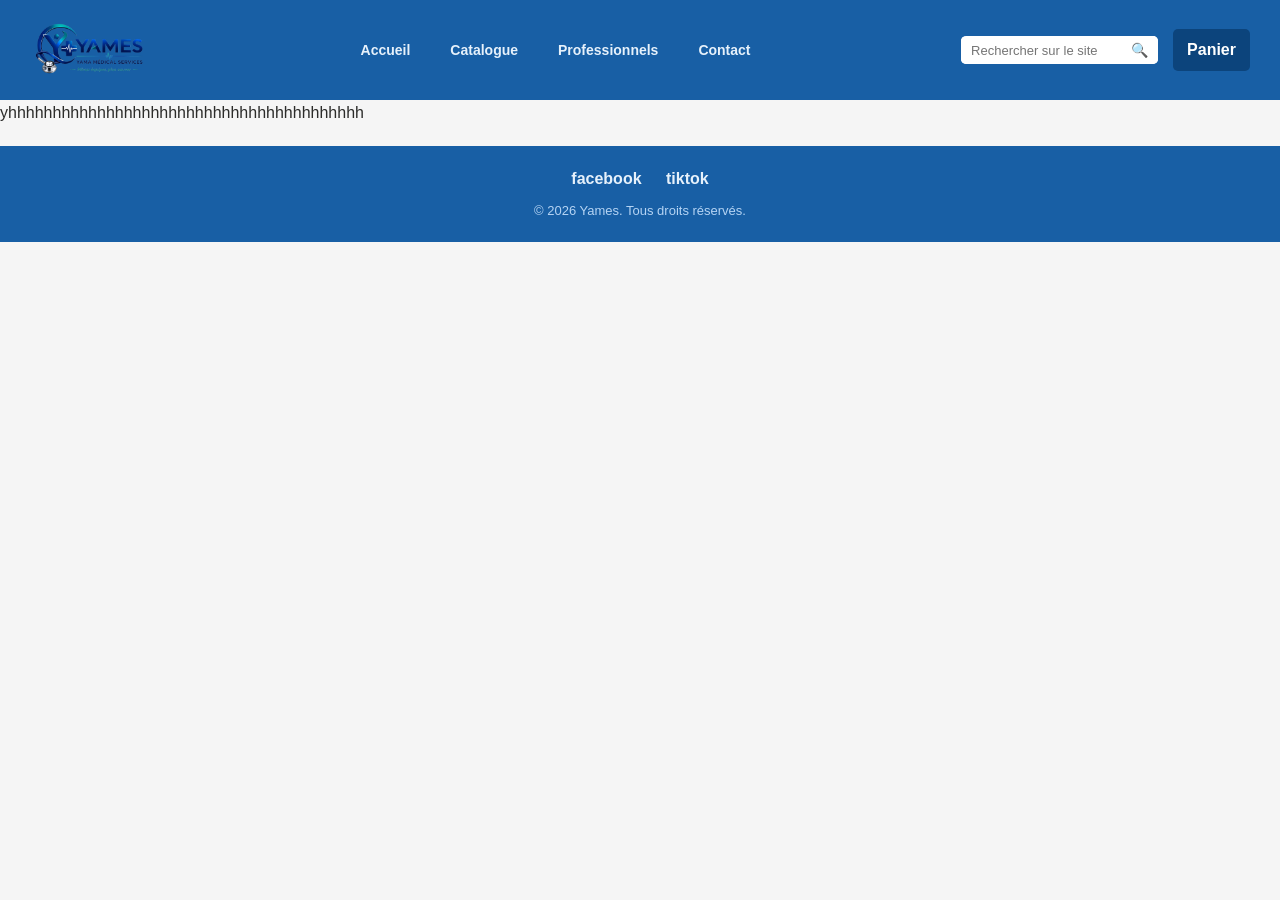
==== catalogue.html @ 0a83c2dd "premiere commit" ====
<!DOCTYPE html>
<html lang="fr">

<head>
    <meta charset="UTF-8">
    <meta name="viewport" content="width=device-width, initial-scale=1.0">
    <link rel="stylesheet" href="yames.css">
    <script src="yames.js" defer></script>
    <title>yame</title>
</head>

<body>

    <nav>
        <div class="nav-left">
            <a href="index.html">
                <img src="logo yames.png" alt="logo de yames">
            </a>
        </div>
        <div class="nav-center">
            <a href="index.html">Accueil</a>
            <a href="catalogue.html">Catalogue</a>
            <a href="professionnels.html">Professionnels</a>
            <a href="contact.html">Contact</a>
        </div>
        <div class="nav-right">
            <form action="/recherche" method="GET">
                <label for="search-input">Rechercher</label>
                <input type="search" id="search-input" name="q" placeholder="Rechercher sur le site...">
                <button type="submit">🔍</button>
            </form>

            <a href="panier.html">Panier</a>
        </div>
    </nav>
    <main>
        yhhhhhhhhhhhhhhhhhhhhhhhhhhhhhhhhhhhhhhhh
    </main>



    <footer>
        <div class="footer-socials">
            <a href="">facebook</a>
            <a href="">tiktok</a>
        </div>
        <p>&copy; 2026 Yames. Tous droits réservés.</p>
    </footer>
</body>

</html>
---- yames.css ----
/* ===== RESET & BASE ===== */
* {
    margin: 0;
    padding: 0;
    box-sizing: border-box;
}

body {
    font-family: Arial, Helvetica, sans-serif;
    color: #2C2C2A;
    line-height: 1.6;
    background-color: #f5f5f5;
}

a {
    text-decoration: none;
    color: inherit;
}

ul,
li {
    list-style: none;
}

/* ===== PALETTE DE COULEURS (référence) =====
   Bleu principal      : #185FA5
   Bleu clair (fond)   : #E6F1FB
   Bleu foncé (texte)  : #0C447C
   Vert WhatsApp       : #25D366
   Vert clair (fond)   : #EAF3DE
   Vert texte          : #3B6D11
*/

/* ===== NAVIGATION ===== */
nav {
    display: flex;
    align-items: center;
    justify-content: space-between;
    background-color: #185FA5;
    padding: 10px 30px;
    flex-wrap: wrap;
    gap: 10px;
}

.nav-left img {
    height: 80px;
    display: block;
}

.nav-center {
    display: flex;
    gap: 20px;
    flex-wrap: wrap;
}

.nav-center a {
    color: #E6F1FB;
    font-size: 14px;
    font-weight: bold;
    padding: 6px 10px;
    border-radius: 5px;
    transition: background-color 0.2s;
}

.nav-center a:hover {
    background-color: #0C447C;
}

.nav-right {
    display: flex;
    align-items: center;
    gap: 15px;
}

.nav-right form {
    display: flex;
    align-items: center;
    background-color: #ffffff;
    border-radius: 5px;
    overflow: hidden;
}

.nav-right form label {
    display: none;
}

.nav-right input[type="search"] {
    border: none;
    padding: 6px 10px;
    font-size: 13px;
    outline: none;
    width: 160px;
}

.nav-right form button {
    border: none;
    background-color: #ffffff;
    padding: 6px 10px;
    cursor: pointer;
    font-size: 14px;
}

.nav-right>a {
    color: #ffffff;
    font-weight: bold;
    background-color: #0C447C;
    padding: 8px 14px;
    border-radius: 5px;
    transition: background-color 0.2s;
}

.nav-right>a:hover {
    background-color: #042C53;
}

/* ===== HERO ===== */
.hero {
    background-color: #E6F1FB;
    text-align: center;
    padding: 50px 20px;
}

.hero h1 {
    color: #0C447C;
    font-size: 28px;
    margin-bottom: 10px;
}

.hero p {
    color: #185FA5;
    font-size: 16px;
    margin-bottom: 20px;
}

.hero a {
    display: inline-block;
    background-color: #185FA5;
    color: #ffffff;
    padding: 12px 28px;
    border-radius: 6px;
    font-weight: bold;
    transition: background-color 0.2s;
}

.hero a:hover {
    background-color: #0C447C;
}

/* ===== CATEGORIES ===== */
.categories {
    padding: 40px 30px;
    text-align: center;
}

.categories h2 {
    color: #185FA5;
    margin-bottom: 20px;
    font-size: 22px;
}

.category-list {
    display: flex;
    flex-wrap: wrap;
    justify-content: center;
    gap: 12px;
}

.category-item {
    background-color: #ffffff;
    border: 1px solid #ddd;
    border-radius: 8px;
    padding: 20px 25px;
    font-weight: bold;
    color: #185FA5;
    min-width: 140px;
}

/* ===== PRODUITS POPULAIRES ===== */
.featured-products {
    padding: 40px 30px;
    text-align: center;
}

.featured-products h2 {
    color: #185FA5;
    margin-bottom: 25px;
    font-size: 22px;
}

.product-grid {
    display: flex;
    flex-wrap: wrap;
    justify-content: center;
    gap: 20px;
}

.product-card {
    background-color: #ffffff;
    border: 1px solid #ddd;
    border-radius: 8px;
    padding: 12px;
    width: 200px;
    text-align: center;
    transition: transform 0.15s, box-shadow 0.15s;
}

.product-card:hover {
    transform: translateY(-3px);
    box-shadow: 0 4px 10px rgba(0, 0, 0, 0.08);
}

.product-card img {
    width: 100%;
    height: 150px;
    object-fit: cover;
    border-radius: 6px;
    background-color: #E6F1FB;
}

.product-card h3 {
    font-size: 14px;
    margin: 10px 0 6px;
    color: #2C2C2A;
}

.product-card .price {
    color: #185FA5;
    font-weight: bold;
    font-size: 15px;
    margin-bottom: 10px;
}

.btn-add-cart {
    width: 100%;
    background-color: #185FA5;
    color: #ffffff;
    border: none;
    padding: 10px;
    border-radius: 5px;
    font-size: 13px;
    font-weight: bold;
    cursor: pointer;
    transition: background-color 0.2s;
}

.btn-add-cart:hover {
    background-color: #0C447C;
}

/* ===== POURQUOI CHOISIR YAMES ===== */
.why-us {
    background-color: #EAF3DE;
    padding: 40px 30px;
    text-align: center;
}

.why-us h2 {
    color: #3B6D11;
    margin-bottom: 20px;
    font-size: 22px;
}

.why-list {
    display: flex;
    flex-wrap: wrap;
    justify-content: center;
    gap: 12px;
}

.why-item {
    background-color: #ffffff;
    border-radius: 8px;
    padding: 18px 25px;
    color: #3B6D11;
    font-weight: bold;
    min-width: 160px;
}

/* ===== WHATSAPP ===== */
.whatsapp-cta {
    text-align: center;
    padding: 20px;
}

.whatsapp-link {
    display: inline-flex;
    align-items: center;
    gap: 8px;
    background-color: #25D366;
    color: #ffffff;
    padding: 12px 24px;
    border-radius: 6px;
    font-weight: bold;
}

/* ===== FOOTER ===== */
footer {
    background-color: #185FA5;
    color: #ffffff;
    text-align: center;
    padding: 20px;
    margin-top: 20px;
}

.footer-socials a {
    color: #E6F1FB;
    margin: 0 10px;
    font-weight: bold;
}

.footer-socials a:hover {
    text-decoration: underline;
}

footer p {
    margin-top: 10px;
    font-size: 13px;
    color: #B5D4F4;
}

/* ===== RESPONSIVE ===== */
@media (max-width: 768px) {
    nav {
        flex-direction: column;
        align-items: stretch;
    }

    .nav-center {
        justify-content: center;
    }

    .nav-right {
        justify-content: center;
        flex-wrap: wrap;
    }
}

/* Réinitialisation de base */
* {
    margin: 0;
    padding: 0;
    box-sizing: border-box;
}

/* Centrage parfait sur la page */
.bientot-container {
    display: flex;
    justify-content: center;
    align-items: center;
    height: 100vh;
    background-color: #f3f4f6;
    font-family: 'Segoe UI', Tahoma, Geneva, Verdana, sans-serif;
    color: #1f2937;
}

/* Boîte de contenu */
.bientot-content {
    text-align: center;
    background: white;
    padding: 50px 40px;
    border-radius: 12px;
    box-shadow: 0 10px 25px rgba(0, 0, 0, 0.1);
    max-width: 500px;
    width: 90%;
}

/* Titre */
.bientot-content h1 {
    font-size: 2.2rem;
    margin-bottom: 15px;
    color: #2563eb;
}

/* Texte descriptif */
.bientot-content p {
    font-size: 1.1rem;
    line-height: 1.6;
    color: #4b5563;
    margin-bottom: 30px;
    text-align: center;
    text-wrap: balance;
    font-family: "Manrope", sans-serif;


}

/* Animation de chargement */
.spinner {
    width: 40px;
    height: 40px;
    border: 4px solid #e5e7eb;
    border-top: 4px solid #2563eb;
    border-radius: 50%;
    margin: 0 auto;
    animation: spin 1s linear infinite;
}

@keyframes spin {
    0% {
        transform: rotate(0deg);
    }

    100% {
        transform: rotate(360deg);
    }
}

.contact-page {
    padding: 30px 20px;
    font-family: Arial, sans-serif;
    color: #2c2c2a;
}

.contact-header {
    text-align: center;
    margin-bottom: 25px;
}

.contact-header h1 {
    color: #185FA5;
    margin-bottom: 10px;
    font-size: 28px;
}

.contact-header p {
    color: #555;
    max-width: 700px;
    margin: 0 auto;
}

.contact-grid {
    display: grid;
    grid-template-columns: repeat(auto-fit, minmax(320px, 1fr));
    gap: 20px;
    margin-bottom: 20px;
}

.contact-card {
    background: #fff;
    border: 1px solid #ddd;
    border-radius: 12px;
    padding: 20px;
    box-shadow: 0 4px 10px rgba(0, 0, 0, 0.05);
}

.contact-card h2 {
    color: #185FA5;
    font-size: 20px;
    margin-bottom: 15px;
}

.info-list {
    list-style: none;
    padding: 0;
    margin: 0;
}

.info-list li {
    margin-bottom: 10px;
    color: #333;
}

.contact-form {
    display: flex;
    flex-direction: column;
    gap: 10px;
}

.contact-form label {
    font-weight: bold;
    color: #0C447C;
}

.contact-form input,
.contact-form textarea {
    width: 100%;
    border: 1px solid #cfd8e3;
    border-radius: 8px;
    padding: 10px;
    font-size: 14px;
}

.contact-form button {
    background: #185FA5;
    color: #fff;
    border: none;
    border-radius: 8px;
    padding: 12px;
    cursor: pointer;
    font-weight: bold;
}

.contact-form button:hover {
    background: #0C447C;
}
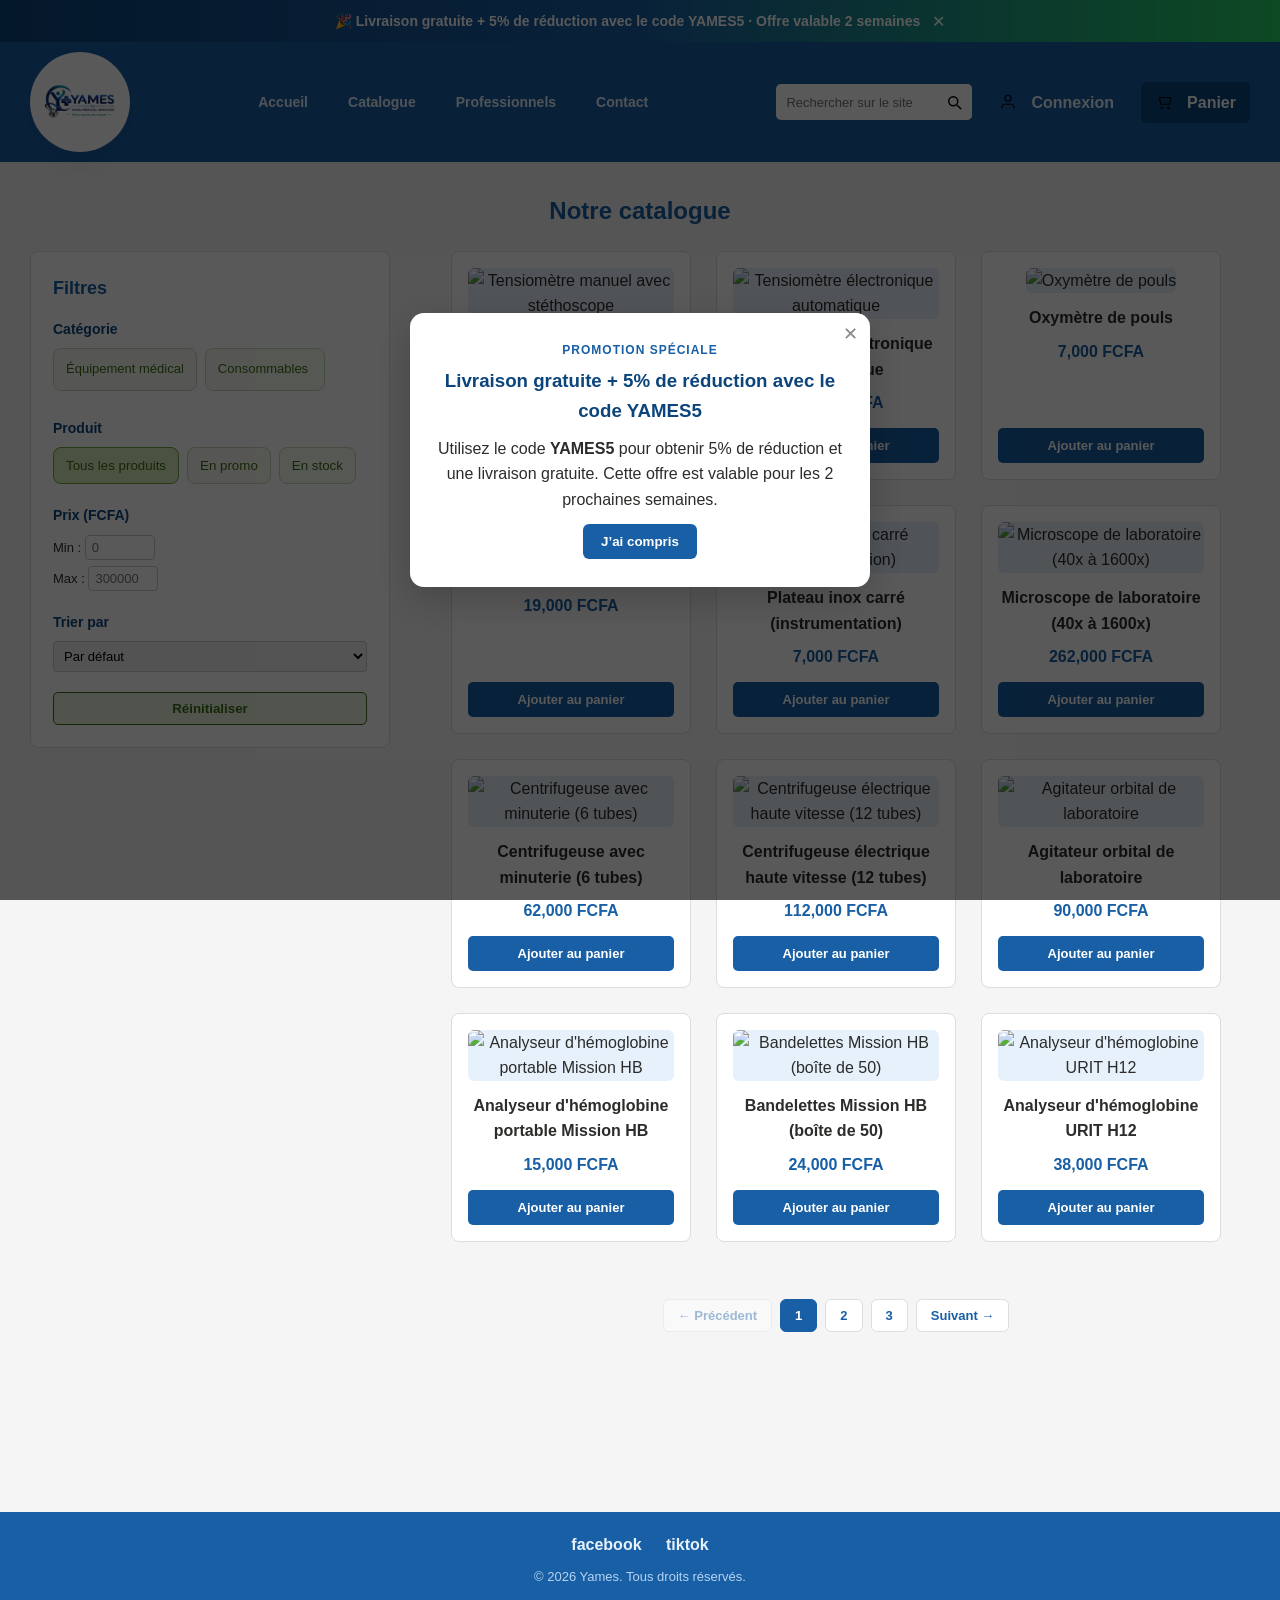
==== commit 1b3f6ff9: "Update site files" ====
--- a/catalogue.html
+++ b/catalogue.html
@@ -6,11 +6,10 @@
     <meta name="viewport" content="width=device-width, initial-scale=1.0">
     <link rel="stylesheet" href="yames.css">
     <script src="yames.js" defer></script>
-    <title>yame</title>
+    <title>Catalogue - Yames</title>
 </head>
 
 <body>
-
     <nav>
         <div class="nav-left">
             <a href="index.html">
@@ -30,22 +29,85 @@
                 <button type="submit">🔍</button>
             </form>
 
-            <a href="panier.html">Panier</a>
+            <a href="connexion.html" class="nav-compte-link">Connexion</a>
+
+            <a href="panier.html">Panier <span id="cart-count">0</span></a>
         </div>
     </nav>
-    <main>
-        yhhhhhhhhhhhhhhhhhhhhhhhhhhhhhhhhhhhhhhhh
-    </main>
 
 
+    <main>
+
+        <section class="catalogue-page">
+            <h1>Notre catalogue</h1>
+
+            <div class="catalogue-layout">
+
+                <aside class="filters">
+                    <h2>Filtres</h2>
+
+                    <div class="filter-group">
+                        <h3>Catégorie</h3>
+                        <div class="filter-boxes">
+                            <label class="filter-box">
+                                <input type="checkbox" class="filter-categorie" value="clinique">
+                                <span>Équipement médical</span>
+                            </label>
+                            <label class="filter-box">
+                                <input type="checkbox" class="filter-categorie" value="consommable">
+                                <span>Consommables</span>
+                            </label>
+                        </div>
+                    </div>
+
+                    <div class="filter-group">
+                        <h3>Produit</h3>
+                        <div class="filter-boxes filter-product-boxes">
+                            <button type="button" class="filter-box-btn active" data-produit-filter="tous">Tous les
+                                produits</button>
+                            <button type="button" class="filter-box-btn" data-produit-filter="promo">En promo</button>
+                            <button type="button" class="filter-box-btn" data-produit-filter="stock">En stock</button>
+                        </div>
+                    </div>
+
+                    <div class="filter-group">
+                        <h3>Prix (FCFA)</h3>
+                        <label>Min : <input type="number" id="prix-min" placeholder="0" min="0" step="any"
+                                style="-moz-appearance: textfield;"></label>
+                        <label>Max : <input type="number" id="prix-max" placeholder="300000" min="0" step="any"
+                                style="-moz-appearance: textfield;"></label>
+                    </div>
+
+                    <div class="filter-group">
+                        <h3>Trier par</h3>
+                        <select id="tri-select">
+                            <option value="defaut">Par défaut</option>
+                            <option value="prix-asc">Prix croissant</option>
+                            <option value="prix-desc">Prix décroissant</option>
+                            <option value="nom-asc">Nom (A-Z)</option>
+                        </select>
+                    </div>
+
+                    <button id="reset-filtres" class="btn-reset">Réinitialiser</button>
+                </aside>
+
+                <div class="product-grid" id="product-container">
+
+                </div>
+
+            </div>
+        </section>
+
+    </main>
 
     <footer>
         <div class="footer-socials">
-            <a href="">facebook</a>
-            <a href="">tiktok</a>
+            <a href="https://www.facebook.com/" target="_blank" rel="noopener noreferrer">facebook</a>
+            <a href="https://www.tiktok.com/fr/" target="_blank" rel="noopener noreferrer">tiktok</a>
         </div>
         <p>&copy; 2026 Yames. Tous droits réservés.</p>
     </footer>
+
 </body>
 
 </html>
--- a/yames.css
+++ b/yames.css
@@ -10,6 +10,93 @@
     color: #2C2C2A;
     line-height: 1.6;
     background-color: #f5f5f5;
+    display: flex;
+    flex-direction: column;
+    min-height: 100vh;
+    padding-top: 0;
+}
+
+#promo-banner {
+    position: sticky;
+    top: 0;
+    z-index: 999;
+    display: flex;
+    align-items: center;
+    justify-content: center;
+    gap: 12px;
+    background: linear-gradient(90deg, #0C447C, #185FA5, #25D366);
+    color: #fff;
+    padding: 10px 16px;
+    text-align: center;
+    font-size: 14px;
+    font-weight: 700;
+}
+
+#promo-banner button {
+    background: transparent;
+    border: none;
+    color: #fff;
+    cursor: pointer;
+    font-size: 16px;
+}
+
+.promo-popup-overlay {
+    position: fixed;
+    inset: 0;
+    background: rgba(0, 0, 0, 0.65);
+    display: flex;
+    align-items: center;
+    justify-content: center;
+    z-index: 1000;
+}
+
+.promo-popup {
+    position: relative;
+    width: min(460px, 92vw);
+    background: #fff;
+    border-radius: 14px;
+    padding: 28px 22px;
+    text-align: center;
+    box-shadow: 0 12px 40px rgba(0, 0, 0, 0.2);
+}
+
+.promo-popup-close {
+    position: absolute;
+    top: 10px;
+    right: 12px;
+    background: none;
+    border: none;
+    font-size: 18px;
+    cursor: pointer;
+    color: #888;
+}
+
+.promo-popup-label {
+    color: #185FA5;
+    font-size: 12px;
+    text-transform: uppercase;
+    letter-spacing: 1px;
+    font-weight: 700;
+}
+
+.promo-popup h3 {
+    color: #0C447C;
+    margin: 6px 0 10px;
+}
+
+.promo-popup-btn {
+    background: #185FA5;
+    color: #fff;
+    border: none;
+    padding: 10px 18px;
+    border-radius: 6px;
+    font-weight: 700;
+    cursor: pointer;
+    margin-top: 12px;
+}
+
+main {
+    flex: 1 0 auto;
 }
 
 a {
@@ -43,8 +130,15 @@
 }
 
 .nav-left img {
-    height: 80px;
+    width: 100px;
+    height: 100px;
     display: block;
+    background-color: #ffffff;
+    padding: 10px;
+    border-radius: 50%;
+    box-shadow: 0 8px 20px rgba(8, 30, 60, 0.12);
+    border: 1px solid rgba(255, 255, 255, 0.6);
+    object-fit: contain;
 }
 
 .nav-center {
@@ -95,9 +189,18 @@
 .nav-right form button {
     border: none;
     background-color: #ffffff;
-    padding: 6px 10px;
-    cursor: pointer;
-    font-size: 14px;
+    padding: 0;
+    cursor: pointer;
+    width: 36px;
+    height: 36px;
+    font-size: 0;
+    display: inline-flex;
+    align-items: center;
+    justify-content: center;
+    background-image: url("data:image/svg+xml;utf8,<svg xmlns='http://www.w3.org/2000/svg' viewBox='0 0 24 24' fill='none' stroke='currentColor' stroke-width='2' stroke-linecap='round' stroke-linejoin='round'><circle cx='11' cy='11' r='6'></circle><line x1='21' y1='21' x2='16.65' y2='16.65'></line></svg>");
+    background-repeat: no-repeat;
+    background-position: center;
+    background-size: 18px 18px;
 }
 
 .nav-right>a {
@@ -113,9 +216,51 @@
     background-color: #042C53;
 }
 
+/* Icon SVG (monochrome) for panier & connexion links */
+.nav-right a[href="panier.html"]::before,
+.nav-right a[href="connexion.html"]::before {
+    content: "";
+    display: inline-block;
+    width: 18px;
+    height: 18px;
+    margin-right: 8px;
+    vertical-align: middle;
+    background-size: contain;
+    background-repeat: no-repeat;
+    background-position: center;
+    color: #ffffff;
+    /* SVG uses currentColor for stroke */
+}
+
+.nav-right a[href="panier.html"]::before {
+    background-image: url("data:image/svg+xml;utf8,<svg xmlns='http://www.w3.org/2000/svg' viewBox='0 0 24 24' fill='none' stroke='currentColor' stroke-width='1.5'><path d='M6 6h15l-1.5 9h-12z'/><circle cx='9' cy='20' r='1'/><circle cx='18' cy='20' r='1'/></svg>");
+}
+
+.nav-right a[href="connexion.html"]::before {
+    background-image: url("data:image/svg+xml;utf8,<svg xmlns='http://www.w3.org/2000/svg' viewBox='0 0 24 24' fill='none' stroke='currentColor' stroke-width='1.5'><path d='M20 21v-2a4 4 0 0 0-4-4H8a4 4 0 0 0-4 4v2'/><circle cx='12' cy='7' r='4'/></svg>");
+}
+
+.nav-right a[href="panier.html"],
+.nav-right a[href="connexion.html"] {
+    display: inline-flex;
+    align-items: center;
+    gap: 6px;
+}
+
+/* small polish: ensure cart count remains readable */
+#cart-count {
+    background: rgba(255, 255, 255, 0.12);
+    padding: 2px 6px;
+    border-radius: 12px;
+    margin-left: 6px;
+    font-weight: 700;
+}
+
 /* ===== HERO ===== */
 .hero {
-    background-color: #E6F1FB;
+    background:
+        linear-gradient(rgba(230, 241, 251, 0.50), rgba(230, 241, 251, 0.55)),
+        url("pexels-pavel-danilyuk-7108110.jpg") center/cover no-repeat;
     text-align: center;
     padding: 50px 20px;
 }
@@ -153,44 +298,66 @@
 }
 
 .categories h2 {
-    color: #185FA5;
-    margin-bottom: 20px;
     font-size: 22px;
+    color: #185FA5;
+    font-weight: 700;
+    margin-bottom: 12px;
+}
+
+.categories h2,
+.featured-products h2 {
+    text-align: center;
+}
+
+.categories h2::after,
+.featured-products h2::after {
+    content: "";
+    display: block;
+    width: 64px;
+    height: 4px;
+    background: #E6F1FB;
+    margin: 10px auto 0;
+    border-radius: 4px;
 }
 
 .category-list {
+    display: flex;
+    gap: 12px;
+    justify-content: center;
+    flex-wrap: wrap;
+    margin-top: 16px;
+}
+
+.category-item {
+    background-color: #ffffff;
+    border: 1px solid #e6edf6;
+    padding: 10px 16px;
+    border-radius: 10px;
+    box-shadow: 0 6px 18px rgba(8, 30, 60, 0.04);
+    color: #185FA5;
+    font-weight: 600;
+    cursor: pointer;
+    transition: transform 180ms cubic-bezier(.2, .9, .2, 1), box-shadow 180ms cubic-bezier(.2, .9, .2, 1);
+}
+
+.category-item:hover {
+    transform: translateY(-3px);
+    box-shadow: 0 10px 20px rgba(8, 30, 60, 0.06);
+}
+
+/* Heading for featured products on homepage */
+.featured-products h2 {
+    font-size: 22px;
+    color: #185FA5;
+    font-weight: 700;
+    margin-bottom: 12px;
+}
+
+.product-grid {
     display: flex;
     flex-wrap: wrap;
     justify-content: center;
-    gap: 12px;
-}
-
-.category-item {
-    background-color: #ffffff;
-    border: 1px solid #ddd;
-    border-radius: 8px;
-    padding: 20px 25px;
-    font-weight: bold;
-    color: #185FA5;
-    min-width: 140px;
-}
-
-/* ===== PRODUITS POPULAIRES ===== */
-.featured-products {
-    padding: 40px 30px;
-    text-align: center;
-}
-
-.featured-products h2 {
-    color: #185FA5;
-    margin-bottom: 25px;
-    font-size: 22px;
-}
-
-.product-grid {
-    display: flex;
-    flex-wrap: wrap;
-    justify-content: center;
+    align-items: stretch;
     gap: 20px;
 }
 
@@ -201,12 +368,14 @@
     padding: 12px;
     width: 200px;
     text-align: center;
-    transition: transform 0.15s, box-shadow 0.15s;
+    transition: transform 200ms cubic-bezier(.2, .9, .2, 1), box-shadow 200ms cubic-bezier(.2, .9, .2, 1);
+    display: flex;
+    flex-direction: column;
 }
 
 .product-card:hover {
-    transform: translateY(-3px);
-    box-shadow: 0 4px 10px rgba(0, 0, 0, 0.08);
+    transform: translateY(-2px);
+    box-shadow: 0 6px 18px rgba(0, 0, 0, 0.06);
 }
 
 .product-card img {
@@ -221,6 +390,10 @@
     font-size: 14px;
     margin: 10px 0 6px;
     color: #2C2C2A;
+    flex-grow: 1;
+    display: flex;
+    align-items: center;
+    justify-content: center;
 }
 
 .product-card .price {
@@ -240,11 +413,12 @@
     font-size: 13px;
     font-weight: bold;
     cursor: pointer;
-    transition: background-color 0.2s;
+    transition: background-color 180ms ease, transform 160ms ease;
 }
 
 .btn-add-cart:hover {
     background-color: #0C447C;
+    transform: translateY(-2px);
 }
 
 /* ===== POURQUOI CHOISIR YAMES ===== */
@@ -293,6 +467,22 @@
     font-weight: bold;
 }
 
+.whatsapp-link:hover {
+    transform: translateY(-2px);
+    box-shadow: 0 8px 20px rgba(37, 211, 102, 0.12);
+    background-color: #1fbf4a;
+}
+
+.whatsapp-link:active {
+    transform: translateY(-1px) scale(0.995);
+}
+
+.whatsapp-link .wh-icon {
+    display: inline-block;
+    width: 20px;
+    height: 20px;
+}
+
 /* ===== FOOTER ===== */
 footer {
     background-color: #185FA5;
@@ -333,7 +523,404 @@
         justify-content: center;
         flex-wrap: wrap;
     }
-}
+
+    .catalogue-layout {
+        flex-direction: column;
+    }
+
+    .filters {
+        width: 100%;
+        position: static;
+        top: auto;
+    }
+}
+
+/* Respect user's reduced motion preference */
+@media (prefers-reduced-motion: reduce) {
+    * {
+        transition: none !important;
+        animation: none !important;
+    }
+}
+
+/* ===== PAGE CATALOGUE ===== */
+.catalogue-page {
+    padding: 30px;
+    /* leave space at bottom so sticky sidebar doesn't overlap the footer */
+    padding-bottom: 160px;
+}
+
+.catalogue-page h1 {
+    color: #185FA5;
+    margin-bottom: 20px;
+    text-align: center;
+    font-size: 24px;
+}
+
+.catalogue-layout {
+    display: grid;
+    /* larger sidebar to match product area and give room for filters */
+    grid-template-columns: 360px 1fr;
+    gap: 32px;
+    align-items: start;
+}
+
+.catalogue-layout .product-grid {
+    display: grid;
+    /* colonnes fixes pour éviter que le produit unique s'étire */
+    grid-template-columns: repeat(auto-fill, 240px);
+    gap: 25px;
+    width: 100%;
+    justify-content: center;
+    /* centre la grille lorsque moins de colonnes */
+    justify-items: center;
+    /* centre le contenu des cellules */
+    align-items: stretch;
+    padding-inline: 12px;
+    /* espace entre la grille et le bord de la colonne */
+    box-sizing: border-box;
+}
+
+.catalogue-layout .product-card {
+    background-color: #ffffff;
+    border: 1px solid #ddd;
+    border-radius: 8px;
+    padding: 16px;
+    width: 240px;
+    /* largeur fixe */
+    max-width: 240px;
+    box-sizing: border-box;
+    text-align: center;
+    transition: transform 0.15s, box-shadow 0.15s;
+    display: flex;
+    flex-direction: column;
+}
+
+.catalogue-layout .product-card img {
+    width: 100%;
+    height: 220px;
+    object-fit: cover;
+    border-radius: 6px;
+    background-color: #E6F1FB;
+}
+
+.catalogue-layout .product-card h3 {
+    font-size: 16px;
+    margin: 12px 0 8px;
+    color: #2C2C2A;
+    flex-grow: 1;
+    display: flex;
+    align-items: center;
+    justify-content: center;
+}
+
+.catalogue-layout .product-card .price {
+    color: #185FA5;
+    font-weight: bold;
+    font-size: 16px;
+    margin-bottom: 12px;
+}
+
+.catalogue-layout .product-card:hover {
+    transform: translateY(-3px);
+    box-shadow: 0 4px 10px rgba(0, 0, 0, 0.08);
+}
+
+.catalogue-layout .btn-add-cart {
+    width: 100%;
+    background-color: #185FA5;
+    color: #ffffff;
+    border: none;
+    padding: 10px;
+    border-radius: 5px;
+    font-size: 13px;
+    font-weight: bold;
+    cursor: pointer;
+    transition: background-color 0.2s;
+    margin-top: auto;
+}
+
+.catalogue-layout .btn-add-cart:hover {
+    background-color: #0C447C;
+}
+
+.catalogue-layout .pagination {
+    grid-column: 2;
+    justify-self: center;
+    margin-top: 25px;
+}
+
+/* --- Sidebar filtres --- */
+.filters {
+    background-color: #ffffff;
+    border: 1px solid #ddd;
+    border-radius: 8px;
+    padding: 22px;
+    width: 360px;
+    flex-shrink: 0;
+    /* keep filters visible while scrolling */
+    position: sticky;
+    top: 96px;
+    align-self: start;
+    transition: box-shadow 200ms cubic-bezier(.2, .9, .2, 1), transform 200ms cubic-bezier(.2, .9, .2, 1);
+    /* small gap from page bottom/footer when scrolled to end */
+    margin-bottom: 24px;
+}
+
+.filters h2 {
+    color: #185FA5;
+    font-size: 18px;
+    margin-bottom: 15px;
+}
+
+.filter-group {
+    margin-bottom: 20px;
+}
+
+.filter-group h3 {
+    font-size: 14px;
+    color: #0C447C;
+    margin-bottom: 8px;
+}
+
+.filter-group label {
+    display: block;
+    font-size: 13px;
+    margin-bottom: 6px;
+    cursor: pointer;
+}
+
+.filter-boxes {
+    display: flex;
+    flex-wrap: wrap;
+    gap: 8px;
+}
+
+.filter-box {
+    display: inline-flex;
+    align-items: center;
+    justify-content: center;
+    min-width: 120px;
+    padding: 10px 12px;
+    border: 1px solid #c7d9b7;
+    border-radius: 8px;
+    background: #f7fbf1;
+    color: #3B6D11;
+    cursor: pointer;
+    transition: all 0.2s ease;
+}
+
+.filter-box input {
+    display: none;
+}
+
+.filter-box:has(input:checked) {
+    background: #d9ecbf;
+    border-color: #6ea53a;
+}
+
+.filter-product-boxes {
+    display: flex;
+    gap: 8px;
+}
+
+.filter-box-btn {
+    border: 1px solid #c7d9b7;
+    background: #f7fbf1;
+    color: #3B6D11;
+    padding: 10px 12px;
+    border-radius: 8px;
+    cursor: pointer;
+    transition: all 0.2s ease;
+}
+
+.filter-box-btn.active {
+    background: #d9ecbf;
+    border-color: #6ea53a;
+}
+
+.filter-group input[type="number"] {
+    width: 70px;
+    padding: 4px 6px;
+    border: 1px solid #ccc;
+    border-radius: 4px;
+    font-size: 13px;
+    -moz-appearance: textfield;
+}
+
+.filter-group input[type="number"]::-webkit-outer-spin-button,
+.filter-group input[type="number"]::-webkit-inner-spin-button {
+    -webkit-appearance: none;
+    margin: 0;
+}
+
+.filter-group select {
+    width: 100%;
+    padding: 6px;
+    border: 1px solid #ccc;
+    border-radius: 4px;
+    font-size: 13px;
+}
+
+.btn-reset {
+    width: 100%;
+    background-color: #EAF3DE;
+    color: #3B6D11;
+    border: 1px solid #3B6D11;
+    padding: 8px;
+    border-radius: 5px;
+    font-weight: bold;
+    cursor: pointer;
+    transition: background-color 0.2s;
+}
+
+.btn-reset:hover {
+    background-color: #3B6D11;
+    color: #ffffff;
+}
+
+/* --- Grille produits dans le catalogue (définie plus haut) --- */
+
+.catalogue-layout .product-card {
+    background-color: #ffffff;
+    border: 1px solid #ddd;
+    border-radius: 8px;
+    padding: 16px;
+    width: 240px;
+    /* largeur fixe */
+    max-width: 240px;
+    box-sizing: border-box;
+    text-align: center;
+    transition: transform 0.15s, box-shadow 0.15s;
+    display: flex;
+    flex-direction: column;
+}
+
+.catalogue-layout .product-card .price {
+    color: #185FA5;
+    font-weight: bold;
+    font-size: 16px;
+    margin-bottom: 12px;
+}
+
+/* Pagination fix: always under the catalogue grid */
+.catalogue-layout .pagination {
+    grid-column: 2;
+    justify-self: center;
+    margin-top: 25px;
+}
+
+/* removed duplicate override that forced stretching */
+
+.catalogue-layout .product-card:hover {
+    transform: translateY(-3px);
+    box-shadow: 0 4px 10px rgba(0, 0, 0, 0.08);
+}
+
+.catalogue-layout .btn-add-cart {
+    width: 100%;
+    background-color: #185FA5;
+    color: #ffffff;
+    border: none;
+    padding: 10px;
+    border-radius: 5px;
+    font-size: 13px;
+    font-weight: bold;
+    cursor: pointer;
+    transition: background-color 0.2s;
+    margin-top: auto;
+}
+
+.catalogue-layout .btn-add-cart:hover {
+    background-color: #0C447C;
+}
+
+/* --- Grille produits sur l'accueil --- */
+.featured-products .product-grid {
+    display: flex;
+    flex-wrap: wrap;
+    justify-content: center;
+    align-items: stretch;
+    gap: 20px;
+}
+
+.featured-products {
+    padding: 36px 28px;
+}
+
+.featured-products p {
+    max-width: 920px;
+    margin: 0 auto 18px;
+    color: #4b5563;
+    font-size: 15px;
+    line-height: 1.6;
+    text-align: center;
+}
+
+.featured-products .product-card {
+    background-color: #ffffff;
+    border: 1px solid #ddd;
+    border-radius: 8px;
+    padding: 12px;
+    width: 240px;
+    text-align: center;
+    transition: transform 0.15s, box-shadow 0.15s;
+    display: flex;
+    flex-direction: column;
+}
+
+.featured-products .product-card img {
+    width: 100%;
+    height: 150px;
+    object-fit: cover;
+    border-radius: 6px;
+    background-color: #E6F1FB;
+}
+
+.featured-products .product-card h3 {
+    font-size: 14px;
+    margin: 10px 0 6px;
+    color: #2C2C2A;
+    flex-grow: 1;
+    display: flex;
+    align-items: center;
+    justify-content: center;
+}
+
+.featured-products .product-card .price {
+    color: #185FA5;
+    font-weight: bold;
+    font-size: 15px;
+    margin-bottom: 10px;
+}
+
+.featured-products .btn-add-cart {
+    width: 100%;
+    background-color: #185FA5;
+    color: #ffffff;
+    border: none;
+    padding: 10px;
+    border-radius: 5px;
+    font-size: 13px;
+    font-weight: bold;
+    cursor: pointer;
+    transition: background-color 0.2s;
+    margin-top: auto;
+}
+
+.featured-products .btn-add-cart:hover {
+    background-color: #0C447C;
+}
+
+.no-result {
+    text-align: center;
+    color: #888;
+    font-size: 15px;
+    width: 100%;
+    padding: 40px 0;
+}
+
+/* Le style générique des blocs produit est défini dans .featured-products et .catalogue-layout */
 
 /* Réinitialisation de base */
 * {
@@ -342,12 +929,180 @@
     box-sizing: border-box;
 }
 
+/* ===== IMPROVEMENTS: Responsive across pages ===== */
+/* Header / nav tweaks */
+@media (max-width: 992px) {
+    nav {
+        padding: 8px 12px;
+    }
+
+    .nav-center {
+        gap: 8px;
+    }
+
+    .nav-right {
+        gap: 8px;
+    }
+
+    .nav-center a,
+    .nav-right a {
+        padding: 6px 8px;
+    }
+}
+
+/* Catalogue and product grids */
+@media (max-width: 1200px) {
+    .catalogue-layout {
+        grid-template-columns: 220px 1fr;
+    }
+
+    .catalogue-layout .product-grid {
+        grid-template-columns: repeat(auto-fill, minmax(200px, 1fr));
+    }
+}
+
+@media (max-width: 992px) {
+
+    /* stack filters on top on medium screens */
+    .catalogue-layout {
+        grid-template-columns: 1fr;
+    }
+
+    .filters {
+        width: 100%;
+        order: -1;
+    }
+
+    .catalogue-layout .product-grid {
+        grid-template-columns: repeat(auto-fill, minmax(200px, 1fr));
+        padding-inline: 8px;
+    }
+
+    .catalogue-layout .pagination {
+        grid-column: 1;
+    }
+}
+
+@media (max-width: 768px) {
+    .featured-products .product-card {
+        width: 48%;
+    }
+
+    .featured-products .product-card img {
+        height: 140px;
+    }
+
+    .catalogue-layout .product-card img {
+        height: 180px;
+    }
+
+    .filters {
+        padding: 16px;
+    }
+}
+
+@media (max-width: 480px) {
+    .featured-products .product-card {
+        width: 100%;
+    }
+
+    .catalogue-layout .product-grid {
+        grid-template-columns: 1fr;
+        gap: 18px;
+        padding-inline: 10px;
+    }
+
+    .catalogue-layout .product-card {
+        width: 100%;
+        max-width: 100%;
+    }
+
+    .catalogue-layout .product-card img {
+        height: 160px;
+    }
+
+    form input[type="search"],
+    form input[type="text"],
+    form input[type="number"],
+    select {
+        width: 100%;
+    }
+
+    nav {
+        gap: 8px;
+    }
+
+    /* panier mobile: empêche l'étirement et remet prix à droite */
+    .panier-item {
+        flex-direction: column;
+        align-items: flex-start;
+    }
+
+    .panier-qty {
+        order: 2;
+        margin-top: 8px;
+    }
+
+    .panier-item-total {
+        order: 3;
+        align-self: flex-end;
+        margin-top: 8px;
+        min-width: auto;
+        text-align: right;
+    }
+
+    .btn-remove {
+        order: 4;
+        align-self: flex-end;
+        margin-top: 6px;
+    }
+
+    /* Professionnels: réduction padding pour éviter superposition */
+    .bientot-container {
+        padding: 30px 12px;
+    }
+
+    .bientot-content {
+        padding: 18px 14px;
+    }
+
+    /* Nav adjustments small screens */
+    .nav-left img {
+        width: 64px;
+        height: 64px;
+        padding: 8px;
+    }
+
+    .nav-center a {
+        padding: 6px 6px;
+        font-size: 13px;
+    }
+
+    .nav-right input[type="search"] {
+        width: 100px;
+    }
+}
+
+/* Small polish: ensure images scale and don't overflow */
+img {
+    max-width: 100%;
+    height: auto;
+}
+
+/* Make sure product links and buttons are tappable */
+.product-link,
+.btn-add-cart {
+    -webkit-tap-highlight-color: rgba(0, 0, 0, 0.05);
+}
+
+/* End responsive improvements */
+
 /* Centrage parfait sur la page */
 .bientot-container {
     display: flex;
     justify-content: center;
     align-items: center;
-    height: 100vh;
+    padding: 60px 20px;
     background-color: #f3f4f6;
     font-family: 'Segoe UI', Tahoma, Geneva, Verdana, sans-serif;
     color: #1f2937;
@@ -357,11 +1112,11 @@
 .bientot-content {
     text-align: center;
     background: white;
-    padding: 50px 40px;
+    padding: 60px 28px;
     border-radius: 12px;
     box-shadow: 0 10px 25px rgba(0, 0, 0, 0.1);
-    max-width: 500px;
-    width: 90%;
+    max-width: 600px;
+    width: 100%;
 }
 
 /* Titre */
@@ -492,4 +1247,893 @@
 
 .contact-form button:hover {
     background: #0C447C;
+}
+
+/* ===== PAGE PANIER ===== */
+.panier-page {
+    padding: 30px;
+    max-width: 800px;
+    margin: 0 auto;
+}
+
+.panier-page h1 {
+    color: #185FA5;
+    margin-bottom: 20px;
+    text-align: center;
+    font-size: 24px;
+}
+
+#panier-container {
+    display: flex;
+    flex-direction: column;
+    gap: 12px;
+    margin-bottom: 20px;
+}
+
+.panier-item {
+    display: flex;
+    align-items: center;
+    gap: 15px;
+    background-color: #ffffff;
+    border: 1px solid #ddd;
+    border-radius: 8px;
+    padding: 12px;
+}
+
+.panier-item img {
+    width: 70px;
+    height: 70px;
+    object-fit: cover;
+    border-radius: 6px;
+    background-color: #E6F1FB;
+    flex-shrink: 0;
+}
+
+.panier-item-info {
+    flex: 1;
+}
+
+.panier-item-info h3 {
+    font-size: 15px;
+    margin-bottom: 4px;
+    color: #2C2C2A;
+}
+
+.panier-item-info .price-unit {
+    font-size: 13px;
+    color: #888;
+}
+
+.panier-qty {
+    display: flex;
+    align-items: center;
+    gap: 8px;
+}
+
+.panier-qty button {
+    background-color: #E6F1FB;
+    color: #185FA5;
+    border: none;
+    width: 28px;
+    height: 28px;
+    border-radius: 5px;
+    font-size: 16px;
+    font-weight: bold;
+    cursor: pointer;
+}
+
+.panier-qty button:hover {
+    background-color: #185FA5;
+    color: #ffffff;
+}
+
+.panier-qty span {
+    min-width: 24px;
+    text-align: center;
+    font-weight: bold;
+}
+
+.panier-item-total {
+    font-weight: bold;
+    color: #185FA5;
+    min-width: 90px;
+    text-align: right;
+}
+
+.btn-remove {
+    background: none;
+    border: none;
+    color: #c0392b;
+    font-size: 18px;
+    cursor: pointer;
+    padding: 0 5px;
+}
+
+.btn-remove:hover {
+    color: #922b21;
+}
+
+.panier-total {
+    display: flex;
+    justify-content: space-between;
+    align-items: center;
+    background-color: #E6F1FB;
+    padding: 15px 20px;
+    border-radius: 8px;
+    margin-bottom: 16px;
+}
+
+.total-label {
+    font-size: 16px;
+    font-weight: bold;
+    color: #0C447C;
+}
+
+.total-amount {
+    font-size: 20px;
+    font-weight: bold;
+    color: #185FA5;
+}
+
+.coupon-section {
+    background: #fff;
+    border: 1px solid #d7e6f9;
+    border-radius: 8px;
+    padding: 14px;
+    margin-bottom: 14px;
+}
+
+.coupon-section label {
+    display: block;
+    font-size: 13px;
+    font-weight: bold;
+    color: #0C447C;
+    margin-bottom: 8px;
+}
+
+.coupon-row {
+    display: flex;
+    gap: 10px;
+}
+
+.coupon-row input {
+    flex: 1;
+    padding: 10px;
+    border: 1px solid #cddbf5;
+    border-radius: 6px;
+    outline: none;
+}
+
+.coupon-row button {
+    background: #25D366;
+    color: #fff;
+    border: none;
+    border-radius: 6px;
+    padding: 0 16px;
+    font-weight: 700;
+    cursor: pointer;
+}
+
+.coupon-message {
+    margin-top: 8px;
+    font-size: 13px;
+    color: #185FA5;
+}
+
+.coupon-message.success {
+    color: #1f7a1f;
+}
+
+.coupon-message.error {
+    color: #c0392b;
+}
+
+.panier-summary {
+    background: #f9fbff;
+    border: 1px dashed #b7cde9;
+    border-radius: 8px;
+    padding: 12px 14px;
+    margin-bottom: 18px;
+}
+
+.panier-summary div {
+    display: flex;
+    align-items: center;
+    justify-content: space-between;
+    font-size: 14px;
+    color: #2C2C2A;
+}
+
+.panier-summary strong {
+    color: #185FA5;
+}
+
+.panier-actions {
+    display: flex;
+    justify-content: space-between;
+    gap: 15px;
+    flex-wrap: wrap;
+}
+
+.btn-continue {
+    background-color: #ffffff;
+    color: #185FA5;
+    border: 1px solid #185FA5;
+    padding: 12px 24px;
+    border-radius: 6px;
+    font-weight: bold;
+    transition: background-color 0.2s;
+}
+
+.btn-continue:hover {
+    background-color: #E6F1FB;
+}
+
+.btn-whatsapp {
+    background-color: #25D366;
+    color: #ffffff;
+    padding: 12px 24px;
+    border-radius: 6px;
+    font-weight: bold;
+    transition: background-color 0.2s;
+}
+
+.btn-whatsapp:hover {
+    background-color: #1da851;
+}
+
+.panier-vide {
+    text-align: center;
+    color: #888;
+    padding: 40px 0;
+    font-size: 15px;
+}
+
+/* Badge nombre d'articles dans la nav */
+.nav-right #cart-count {
+    background-color: #25D366;
+    color: #ffffff;
+    border-radius: 50%;
+    padding: 2px 7px;
+    font-size: 12px;
+    font-weight: bold;
+    margin-left: 4px;
+}
+
+/* ===== BOUTON PAIEMENT ===== */
+.btn-paiement {
+    background-color: #185FA5;
+    color: #ffffff;
+    border: none;
+    padding: 12px 24px;
+    border-radius: 6px;
+    font-weight: bold;
+    font-size: 14px;
+    cursor: pointer;
+    transition: background-color 0.2s;
+}
+
+.btn-paiement:hover {
+    background-color: #0C447C;
+}
+
+/* ===== MODAL PAIEMENT ===== */
+.modal-overlay {
+    display: none;
+    position: fixed;
+    top: 0;
+    left: 0;
+    width: 100%;
+    height: 100%;
+    background-color: rgba(0, 0, 0, 0.5);
+    align-items: center;
+    justify-content: center;
+    z-index: 1000;
+}
+
+.modal-overlay.active {
+    display: flex;
+}
+
+.modal-box {
+    background-color: #ffffff;
+    border-radius: 10px;
+    padding: 25px;
+    width: 90%;
+    max-width: 420px;
+    position: relative;
+    max-height: 85vh;
+    overflow-y: auto;
+}
+
+.modal-close {
+    position: absolute;
+    top: 12px;
+    right: 12px;
+    background: none;
+    border: none;
+    font-size: 18px;
+    cursor: pointer;
+    color: #888;
+}
+
+.modal-close:hover {
+    color: #2C2C2A;
+}
+
+.modal-box h2 {
+    color: #185FA5;
+    font-size: 18px;
+    margin-bottom: 18px;
+    text-align: center;
+}
+
+.payment-options {
+    display: flex;
+    flex-direction: column;
+    gap: 10px;
+}
+
+.payment-option {
+    display: flex;
+    align-items: center;
+    gap: 12px;
+    background-color: #f5f5f5;
+    border: 1px solid #ddd;
+    border-radius: 8px;
+    padding: 14px;
+    font-size: 14px;
+    font-weight: bold;
+    color: #2C2C2A;
+    cursor: pointer;
+    transition: background-color 0.2s, border-color 0.2s;
+    text-align: left;
+}
+
+.payment-option:hover {
+    background-color: #E6F1FB;
+    border-color: #185FA5;
+}
+
+.payment-option.selected {
+    background-color: #E6F1FB;
+    border-color: #185FA5;
+}
+
+.payment-icon {
+    font-size: 20px;
+}
+
+.payment-details {
+    margin-top: 15px;
+    padding: 15px;
+    background-color: #f5f5f5;
+    border-radius: 8px;
+    font-size: 13px;
+    color: #2C2C2A;
+    display: none;
+    line-height: 1.6;
+}
+
+.payment-details.active {
+    display: block;
+}
+
+.payment-details strong {
+    color: #185FA5;
+}
+
+.payment-details .btn-confirmer {
+    margin-top: 12px;
+    width: 100%;
+    background-color: #25D366;
+    color: #ffffff;
+    border: none;
+    padding: 12px;
+    border-radius: 6px;
+    font-weight: bold;
+    cursor: pointer;
+    font-size: 14px;
+}
+
+.payment-details .btn-confirmer:hover {
+    background-color: #1da851;
+}
+
+/* ===== ANIMATION BOUTON "AJOUTER AU PANIER" ===== */
+.btn-add-cart.added {
+    background-color: #25D366;
+}
+
+@keyframes pop-cart {
+    0% {
+        transform: scale(1);
+    }
+
+    50% {
+        transform: scale(1.3);
+    }
+
+    100% {
+        transform: scale(1);
+    }
+}
+
+#cart-count.bump {
+    animation: pop-cart 0.3s ease;
+}
+
+/* ===== RECHERCHE LIVE ===== */
+.nav-right form {
+    position: relative;
+}
+
+.search-results {
+    display: none;
+    position: absolute;
+    top: 100%;
+    left: 0;
+    right: 0;
+    background-color: #ffffff;
+    border: 1px solid #ddd;
+    border-radius: 0 0 8px 8px;
+    max-height: 320px;
+    overflow-y: auto;
+    z-index: 1000;
+    box-shadow: 0 6px 12px rgba(0, 0, 0, 0.1);
+}
+
+.search-results.active {
+    display: block;
+}
+
+.search-result-item {
+    display: flex;
+    align-items: center;
+    gap: 10px;
+    padding: 8px 12px;
+    cursor: pointer;
+    transition: background-color 0.15s;
+    text-decoration: none;
+    color: #2C2C2A;
+}
+
+.search-result-item:hover {
+    background-color: #E6F1FB;
+}
+
+.search-result-item img {
+    width: 36px;
+    height: 36px;
+    object-fit: cover;
+    border-radius: 4px;
+    background-color: #E6F1FB;
+    flex-shrink: 0;
+}
+
+.search-result-info {
+    flex: 1;
+    min-width: 0;
+}
+
+.search-result-info .nom {
+    font-size: 13px;
+    font-weight: bold;
+    white-space: nowrap;
+    overflow: hidden;
+    text-overflow: ellipsis;
+}
+
+.search-result-info .prix {
+    font-size: 12px;
+    color: #185FA5;
+}
+
+.search-no-result {
+    padding: 12px;
+    text-align: center;
+    color: #888;
+    font-size: 13px;
+}
+
+/* ===== PAGE PRODUIT (détail) ===== */
+.produit-page {
+    padding: 30px;
+    max-width: 1000px;
+    margin: 0 auto;
+}
+
+.produit-detail {
+    display: flex;
+    gap: 30px;
+    flex-wrap: wrap;
+    background-color: #ffffff;
+    border: 1px solid #ddd;
+    border-radius: 10px;
+    padding: 25px;
+}
+
+.produit-detail-image {
+    flex: 1;
+    min-width: 250px;
+}
+
+.produit-detail-image img {
+    width: 100%;
+    height: auto;
+    border-radius: 8px;
+    background-color: #E6F1FB;
+    object-fit: cover;
+}
+
+.produit-detail-info {
+    flex: 1;
+    min-width: 250px;
+    display: flex;
+    flex-direction: column;
+}
+
+.produit-detail-info h1 {
+    color: #0C447C;
+    font-size: 24px;
+    margin-bottom: 10px;
+}
+
+.produit-detail-price {
+    color: #185FA5;
+    font-size: 22px;
+    font-weight: bold;
+    margin-bottom: 15px;
+}
+
+.produit-detail-description {
+    color: #555;
+    font-size: 14px;
+    line-height: 1.7;
+    margin-bottom: 20px;
+}
+
+.avantages-yames {
+    margin: 18px 0 0;
+    padding: 12px 0 0;
+}
+
+.avantages-yames h3 {
+    color: #185FA5;
+    font-size: 15px;
+    margin-bottom: 10px;
+    font-weight: 700;
+}
+
+.avantages-yames-list {
+    display: flex;
+    flex-wrap: wrap;
+    gap: 10px;
+}
+
+.avantage-item {
+    display: inline-flex;
+    align-items: center;
+    gap: 8px;
+    font-size: 13px;
+    color: #2C2C2A;
+    background: #f7faff;
+    border: 1px solid #dfeeff;
+    border-radius: 999px;
+    padding: 6px 10px;
+}
+
+.avantage-icon {
+    display: inline-block;
+    width: 18px;
+    height: 18px;
+    background-repeat: no-repeat;
+    background-position: center;
+    background-size: contain;
+    flex-shrink: 0;
+}
+
+.icon-truck {
+    background-image: url("data:image/svg+xml,%3Csvg xmlns='http://www.w3.org/2000/svg' viewBox='0 0 24 24' fill='none' stroke='%23185FA5' stroke-width='1.7' stroke-linecap='round' stroke-linejoin='round'%3E%3Cpath d='M3 7h11v9H3z'/%3E%3Cpath d='M14 10h4l3 3v3h-7'/%3E%3Ccircle cx='7.5' cy='18' r='1.5'/%3E%3Ccircle cx='17.5' cy='18' r='1.5'/%3E%3C/svg%3E");
+}
+
+.icon-shield {
+    background-image: url("data:image/svg+xml,%3Csvg xmlns='http://www.w3.org/2000/svg' viewBox='0 0 24 24' fill='none' stroke='%23185FA5' stroke-width='1.7' stroke-linecap='round' stroke-linejoin='round'%3E%3Cpath d='M12 3l7 3v6c0 4-2.5 7-7 9-4.5-2-7-5-7-9V6l7-3z'/%3E%3C/svg%3E");
+}
+
+.icon-check {
+    background-image: url("data:image/svg+xml,%3Csvg xmlns='http://www.w3.org/2000/svg' viewBox='0 0 24 24' fill='none' stroke='%23185FA5' stroke-width='1.7' stroke-linecap='round' stroke-linejoin='round'%3E%3Cpath d='M20 6L9 17l-5-5'/%3E%3C/svg%3E");
+}
+
+.produit-detail-info .btn-add-cart {
+    width: auto;
+    align-self: flex-start;
+    padding: 12px 28px;
+}
+
+.produits-similaires-section {
+    padding: 30px;
+    max-width: 1000px;
+    margin: 0 auto;
+}
+
+.produits-similaires-section h2 {
+    color: #185FA5;
+    margin-bottom: 20px;
+    font-size: 20px;
+    text-align: center;
+}
+
+.product-link {
+    text-decoration: none;
+    color: inherit;
+    display: block;
+}
+
+/* ===== PAGES CONNEXION / INSCRIPTION ===== */
+.auth-page {
+    padding: 40px 20px;
+    display: flex;
+    justify-content: center;
+}
+
+.auth-box {
+    background-color: #ffffff;
+    border: 1px solid #ddd;
+    border-radius: 10px;
+    padding: 30px;
+    width: 100%;
+    max-width: 420px;
+}
+
+.auth-box h1 {
+    color: #185FA5;
+    font-size: 22px;
+    margin-bottom: 8px;
+    text-align: center;
+}
+
+.auth-subtitle {
+    color: #666;
+    font-size: 13px;
+    text-align: center;
+    margin-bottom: 18px;
+}
+
+.auth-form {
+    display: flex;
+    flex-direction: column;
+    gap: 10px;
+}
+
+.auth-form label {
+    font-weight: bold;
+    color: #0C447C;
+    font-size: 13px;
+}
+
+.auth-form input {
+    width: 100%;
+    border: 1px solid #cfd8e3;
+    border-radius: 8px;
+    padding: 10px;
+    font-size: 14px;
+}
+
+.auth-form button {
+    background: #185FA5;
+    color: #fff;
+    border: none;
+    border-radius: 8px;
+    padding: 12px;
+    cursor: pointer;
+    font-weight: bold;
+    font-size: 14px;
+    margin-top: 8px;
+}
+
+.auth-form button:hover {
+    background: #0C447C;
+}
+
+.auth-switch {
+    text-align: center;
+    font-size: 13px;
+    margin-top: 15px;
+    color: #555;
+}
+
+.auth-switch a {
+    color: #185FA5;
+    font-weight: bold;
+}
+
+.auth-switch a:hover {
+    text-decoration: underline;
+}
+
+.auth-switch-buttons {
+    display: flex;
+    flex-direction: column;
+    gap: 10px;
+    align-items: center;
+    margin-top: 15px;
+}
+
+.auth-note {
+    margin-top: 18px;
+    font-size: 11px;
+    color: #999;
+    text-align: center;
+    line-height: 1.5;
+}
+
+.auth-message {
+    font-size: 13px;
+    text-align: center;
+    margin-bottom: 10px;
+    min-height: 0;
+}
+
+.auth-message.error {
+    color: #c0392b;
+    background-color: #fdecea;
+    border-radius: 6px;
+    padding: 8px;
+}
+
+.auth-message.success {
+    color: #1e7e34;
+    background-color: #e6f7e9;
+    border-radius: 6px;
+    padding: 8px;
+}
+
+/* ===== PAGE MON COMPTE ===== */
+.compte-page {
+    padding: 30px;
+    max-width: 800px;
+    margin: 0 auto;
+}
+
+.compte-header {
+    display: flex;
+    justify-content: space-between;
+    align-items: center;
+    flex-wrap: wrap;
+    gap: 10px;
+    background-color: #ffffff;
+    border: 1px solid #ddd;
+    border-radius: 10px;
+    padding: 20px;
+    margin-bottom: 20px;
+}
+
+.compte-header h1 {
+    color: #0C447C;
+    font-size: 20px;
+}
+
+.btn-deconnexion {
+    background-color: #ffffff;
+    color: #c0392b;
+    border: 1px solid #c0392b;
+    padding: 10px 18px;
+    border-radius: 6px;
+    font-weight: bold;
+    cursor: pointer;
+    transition: background-color 0.2s;
+}
+
+.btn-deconnexion:hover {
+    background-color: #c0392b;
+    color: #ffffff;
+}
+
+.compte-section-title {
+    color: #185FA5;
+    font-size: 18px;
+    margin-bottom: 12px;
+}
+
+.commande-card {
+    background-color: #ffffff;
+    border: 1px solid #ddd;
+    border-radius: 8px;
+    padding: 15px;
+    margin-bottom: 12px;
+}
+
+.commande-header {
+    display: flex;
+    justify-content: space-between;
+    flex-wrap: wrap;
+    gap: 8px;
+    margin-bottom: 10px;
+    font-size: 13px;
+    color: #555;
+}
+
+.commande-header .commande-statut {
+    background-color: #EAF3DE;
+    color: #3B6D11;
+    padding: 3px 10px;
+    border-radius: 12px;
+    font-weight: bold;
+    font-size: 12px;
+}
+
+.commande-items {
+    font-size: 13px;
+    color: #2C2C2A;
+    line-height: 1.6;
+}
+
+.commande-total {
+    margin-top: 8px;
+    font-weight: bold;
+    color: #185FA5;
+    text-align: right;
+}
+
+.historique-vide {
+    text-align: center;
+    color: #888;
+    padding: 30px 0;
+    font-size: 14px;
+    background-color: #ffffff;
+    border: 1px solid #ddd;
+    border-radius: 8px;
+}
+
+/* ===== LIEN CONNEXION / MON COMPTE DANS LA NAV ===== */
+.nav-compte-link {
+    background-color: transparent !important;
+    color: #E6F1FB !important;
+    font-weight: bold;
+    padding: 8px 12px !important;
+    border-radius: 5px;
+}
+
+.nav-compte-link:hover {
+    background-color: #0C447C !important;
+}
+
+/* ===== PAGINATION ===== */
+.pagination {
+    display: flex;
+    justify-content: center;
+    gap: 8px;
+    flex-wrap: wrap;
+    margin-top: 25px;
+    width: 100%;
+    grid-column: 2;
+    justify-self: center;
+}
+
+.pagination-btn {
+    background-color: #ffffff;
+    border: 1px solid #ddd;
+    color: #185FA5;
+    padding: 8px 14px;
+    border-radius: 6px;
+    font-weight: bold;
+    font-size: 13px;
+    cursor: pointer;
+    transition: background-color 0.2s, color 0.2s;
+}
+
+.pagination-btn:hover:not(:disabled) {
+    background-color: #E6F1FB;
+}
+
+.pagination-btn.active {
+    background-color: #185FA5;
+    color: #ffffff;
+    border-color: #185FA5;
+}
+
+.pagination-btn:disabled {
+    opacity: 0.4;
+    cursor: not-allowed;
 }
